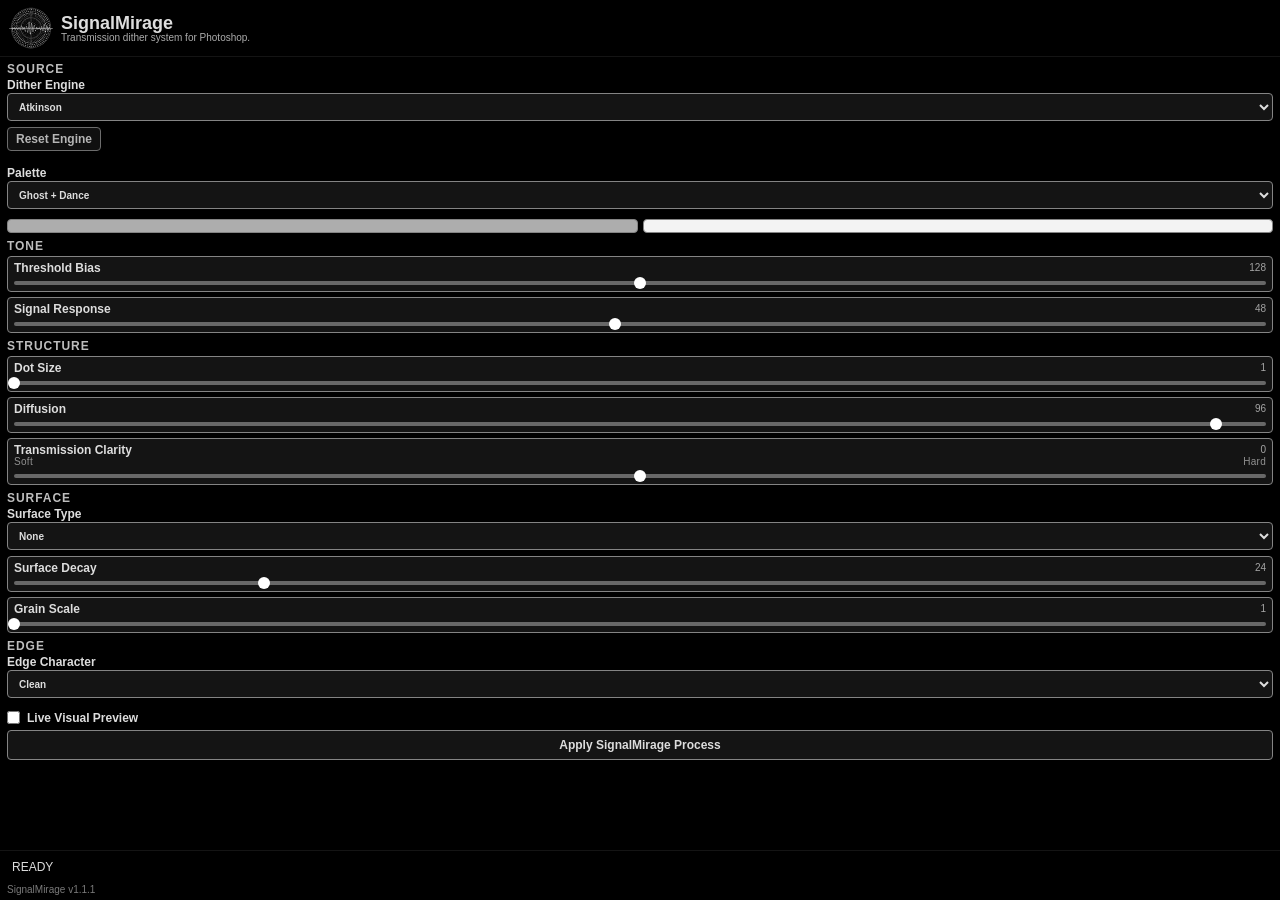
==== plugin/index.html @ d4962bc9 "update plugin folder and SignalMirage v1.1.1" ====
<!DOCTYPE html>
<html>
<head>
<meta charset="UTF-8">
<title>SignalMirage v1.1.1</title>
<link rel="stylesheet" href="style.css">
</head>
<body>
<div class="app">
<header class="app-header compact-header">
<img src="logo-84.png" width="52" height="52" alt="SignalMirage"/>
<div>
<h1>SignalMirage</h1>
<p>Transmission dither system for Photoshop.</p>
</div>
</header>
<main>

<section class="compact-section">
<h2>Source</h2>
<label for="engine">Dither Engine</label>
<select id="engine">
<option value="atkinson">Atkinson</option>
<option value="floyd">Floyd-Steinberg</option>
<option value="threshold">Threshold</option>
<option value="drift">Printer-Drift</option>
</select>
<button id="resetEngine" class="miniButton" type="button">Reset Engine</button>

<label for="palette">Palette</label>
<select id="palette"></select>
<div class="palettePreview" id="palettePreview">
<span></span><span></span><span></span><span></span>
</div>
</section>

<section class="compact-section">
<h2>Tone</h2>
<div class="control compact-control">
<div class="controlBody">
<div class="controlTop"><label for="threshold">Threshold Bias</label><div class="value" id="thresholdValue">128</div></div>
<input type="range" id="threshold" min="1" max="255" value="128">
</div>
</div>
<div class="control compact-control">
<div class="controlBody">
<div class="controlTop"><label for="signalResponse">Signal Response</label><div class="value" id="signalResponseValue">48</div></div>
<input type="range" id="signalResponse" min="0" max="100" value="48">
</div>
</div>
</section>

<section class="compact-section">
<h2>Structure</h2>
<div class="control compact-control">
<div class="controlBody">
<div class="controlTop"><label for="dotSize">Dot Size</label><div class="value" id="dotSizeValue">1</div></div>
<input type="range" id="dotSize" min="1" max="10" value="1">
</div>
</div>
<div class="control compact-control">
<div class="controlBody">
<div class="controlTop"><label for="diffusion">Diffusion</label><div class="value" id="diffusionValue">96</div></div>
<input type="range" id="diffusion" min="0" max="100" value="96">
</div>
</div>
<div class="control compact-control">
<div class="controlBody">
<div class="controlTop"><label for="transmissionClarity">Transmission Clarity</label><div class="value" id="transmissionClarityValue">0</div></div>
<div class="clarity-labels"><span>Soft</span><span>Hard</span></div>
<input type="range" id="transmissionClarity" min="-100" max="100" value="0">
</div>
</div>
</section>

<section class="compact-section">
<h2>Surface</h2>
<label for="textureType">Surface Type</label>
<select id="textureType">
<option value="none">None</option>
<option value="xeroxGrit">Xerox Grit</option>
<option value="fixerResidue">Fixer Residue</option>
</select>
<div class="control compact-control">
<div class="controlBody">
<div class="controlTop"><label for="textureAmount">Surface Decay</label><div class="value" id="textureAmountValue">24</div></div>
<input type="range" id="textureAmount" min="0" max="120" value="24">
</div>
</div>
<div class="control compact-control">
<div class="controlBody">
<div class="controlTop"><label for="grainScale">Grain Scale</label><div class="value" id="grainScaleValue">1</div></div>
<input type="range" id="grainScale" min="1" max="10" value="1">
</div>
</div>
</section>

<section class="compact-section">
<h2>Edge</h2>
<label for="edgeCharacter">Edge Character</label>
<select id="edgeCharacter">
<option value="clean">Clean</option>
<option value="dryplate">Dry Plate</option>
<option value="melt">Toner Leak</option>
</select>
<div class="control compact-control" id="edgeStrengthControl">
<div class="controlBody">
<div class="controlTop"><label for="edgeStrength">Edge Strength</label><div class="value" id="edgeStrengthValue">48</div></div>
<input type="range" id="edgeStrength" min="0" max="100" value="48">
</div>
</div>
</section>

<section class="compact-section action-section">
<div class="previewToggleRow">
<label class="previewToggle">
<input type="checkbox" id="livePreview">
<span>Live Visual Preview</span>
</label>
</div>
<button id="applyEngine">Apply SignalMirage Process</button>
</section>

</main>
<footer>
<div id="status">READY</div>
<div class="version">SignalMirage v1.1.1</div>
</footer>
</div>
<script src="main.js"></script>
</body>
</html>
---- plugin/style.css ----
:root{
--bg:#000000;
--color-accent:#484848;
--color-highlight:#FCF9DD;
--color-dark:#141414;
--color-medium:#848484;
--color-light:#DDDDDD;
}

*{
box-sizing:border-box;
margin-block-start:0;
margin-block-end:0;
padding-block-start:0;
padding-block-end:0;
}

html,body{
height:100%;
margin:0;
padding:0;
background:var(--bg);
color:var(--color-light);
font-family:Gotham,"Helvetica Neue",Helvetica,Arial,"sans-serif";
font-size:14px;
line-height:1.1;
text-rendering:optimizeLegibility;
overflow:hidden;
}

.app{
height:100vh;
display:flex;
flex-direction:column;
}

.compact-header{
display:flex;
flex-direction:row;
align-items:center;
gap:8px;
padding:6px 9px;
border-bottom:1px solid var(--color-dark);
flex:0 0 auto;
}

.compact-header img{
width:44px;
height:44px;
opacity:1.0;
}

header h1{
margin:0;
padding:0;
font-size:18px;
line-height:1;
}

header p{
margin:1px 0 0 0;
padding:0;
font-size:10px;
opacity:.78;
line-height:1;
}

main{
flex:1 1 auto;
overflow-y:auto;
padding:6px 7px !important;
gap:0 !important;
}

footer{
padding:5px 7px;
border-top:1px solid var(--color-dark);
flex:0 0 auto;
}

section,
.compact-section{
border-top:0 !important;
padding:0 !important;
margin:0 0 7px 0 !important;
}

section:first-child,
.compact-section:first-child{
margin-top:0 !important;
}

h2{
font-size:12px !important;
letter-spacing:.08em;
text-transform:uppercase;
color:var(--color-light);
margin:0 0 4px 0 !important;
padding:0 !important;
line-height:1 !important;
opacity:.86;
}

label{
font-size:12px;
font-weight:bold;
display:block;
color:var(--color-light);
margin:0 0 2px 0 !important;
padding:0 !important;
line-height:1 !important;
}

select{
width:100%;
box-sizing:border-box;
height:28px;
padding:0 7px;
background:var(--color-dark);
color:var(--color-light);
border:1px solid var(--color-medium);
border-radius:4px;
margin:0 0 6px 0 !important;
cursor:pointer;
font-weight:bold;
font-size:10px;
line-height:23px;
outline:none;
}

select option{
background:var(--color-accent);
color:var(--color-light);
}

.palettePreview{
display:flex;
gap:5px;
margin:4px 0 0 0 !important;
padding:0 !important;
}

.palettePreview span{
height:14px;
flex:1;
border:1px solid var(--color-medium);
border-radius:4px;
}

.control,
.compact-control{
padding:5px 6px !important;
margin:0 0 5px 0 !important;
background:var(--color-dark);
border:1px solid var(--color-medium);
border-radius:4px;
}

.controlBody{
width:100%;
margin:0;
padding:0;
}

.controlTop{
display:flex;
justify-content:space-between;
align-items:center;
gap:7px;
margin:0 0 1px 0 !important;
padding:0 !important;
line-height:1;
}

.controlTop label{
margin:0 !important;
padding:0 !important;
line-height:1 !important;
}

input[type=range]{
display:none;
}

.custom-slider-track{
width:100%;
height:4px;
background:#686868;
border-radius:5px;
position:relative;
margin:7px 0 1px 0 !important;
padding:0 !important;
cursor:pointer;
touch-action:none;
}

.custom-slider-thumb{
position:absolute;
top:50%;
width:12px;
height:12px;
background:#ffffff;
border-radius:50%;
transform:translate(-50%,-50%);
pointer-events:none;
}

.value{
font-size:10px;
opacity:.72;
margin:0;
padding:0;
min-width:28px;
text-align:right;
line-height:1;
}

.clarity-labels{
display:flex;
justify-content:space-between;
font-size:10px;
opacity:.62;
margin:0 0 1px 0 !important;
padding:0 !important;
letter-spacing:.03em;
line-height:1;
}

.previewToggleRow{
padding:0 0 4px 0 !important;
margin:0 !important;
}

.previewToggle{
display:flex;
align-items:center;
gap:7px;
font-size:12px;
font-weight:bold;
color:var(--color-light);
cursor:pointer;
margin:0 !important;
padding:0 !important;
line-height:1;
}

.previewToggle input{
display:inline-block;
accent-color:#ffffff;
cursor:pointer;
margin:0;
}

button{
width:100%;
padding:8px;
background:var(--color-dark);
color:var(--color-light);

border:1px solid var(--color-medium);
border-radius:4px;
font-weight:bold;
font-size:12px;
margin:2px 0 0 0 !important;
cursor:pointer;
line-height:1;
}

button:hover{
background:var(--color-accent);
}

.miniButton{
width:auto;
padding:5px 8px;
font-size:12px;
line-height:1;
margin:0 0 16px 0!important;;
opacity:.82;
}

.miniButton:hover{
opacity:1;
}

#status{
background:var(--bg);
padding:5px;
border-radius:4px;
font-size:12px;
line-height:1.1;
white-space:pre-wrap;
min-height:25px;
max-height:62px;
overflow:auto;
}

.version{
font-size:10px;
opacity:.55;
margin-top:4px;
line-height:1;
}

#edgeStrengthControl.is-hidden{
display:none;
}
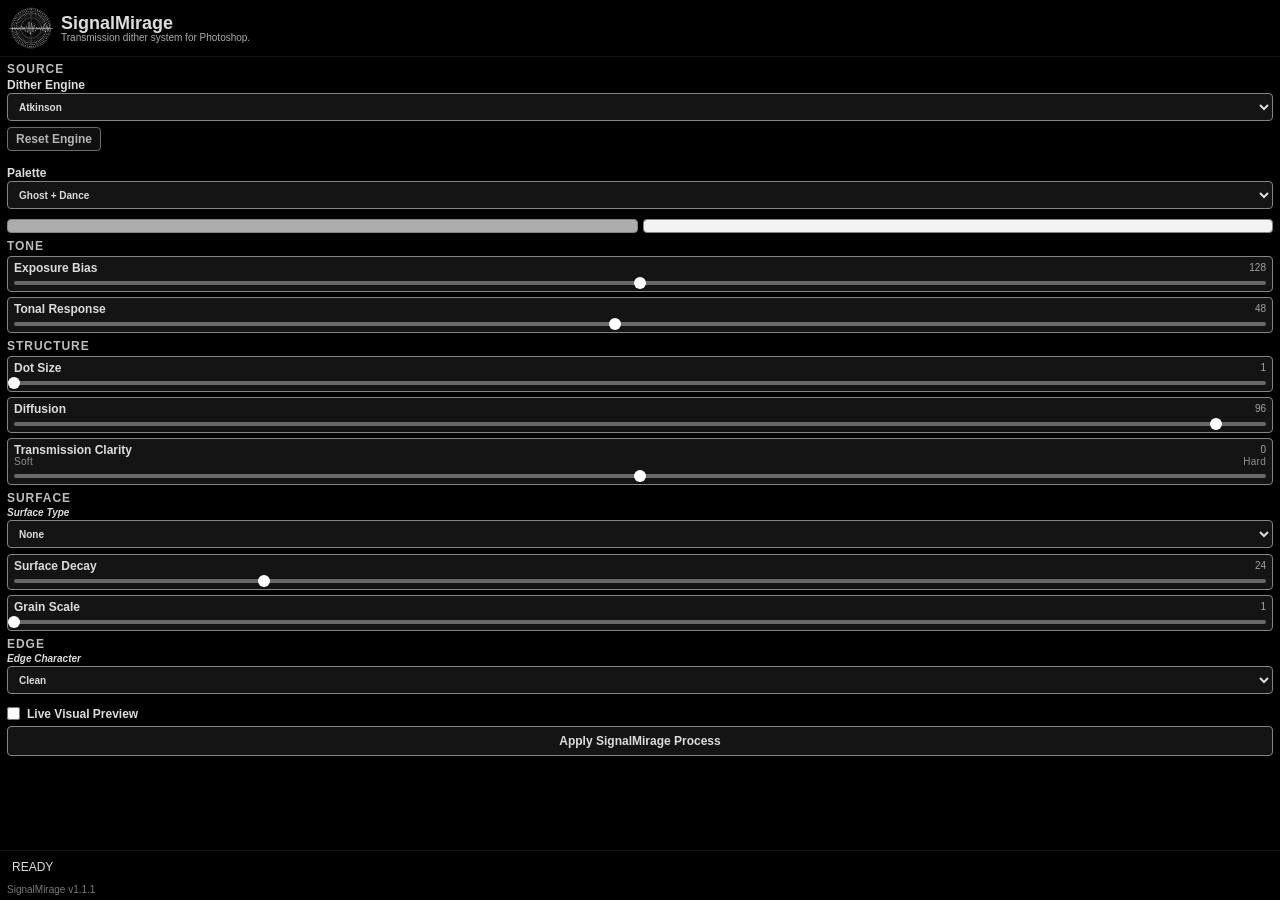
==== commit c3022a06: "update on control names" ====
--- a/plugin/index.html
+++ b/plugin/index.html
@@ -38,13 +38,13 @@
 <h2>Tone</h2>
 <div class="control compact-control">
 <div class="controlBody">
-<div class="controlTop"><label for="threshold">Threshold Bias</label><div class="value" id="thresholdValue">128</div></div>
+<div class="controlTop"><label for="threshold">Exposure Bias</label><div class="value" id="thresholdValue">128</div></div>
 <input type="range" id="threshold" min="1" max="255" value="128">
 </div>
 </div>
 <div class="control compact-control">
 <div class="controlBody">
-<div class="controlTop"><label for="signalResponse">Signal Response</label><div class="value" id="signalResponseValue">48</div></div>
+<div class="controlTop"><label for="signalResponse">Tonal Response</label><div class="value" id="signalResponseValue">48</div></div>
 <input type="range" id="signalResponse" min="0" max="100" value="48">
 </div>
 </div>
@@ -75,7 +75,7 @@
 
 <section class="compact-section">
 <h2>Surface</h2>
-<label for="textureType">Surface Type</label>
+<label class="italic" for="textureType">Surface Type</label>
 <select id="textureType">
 <option value="none">None</option>
 <option value="xeroxGrit">Xerox Grit</option>
@@ -97,7 +97,7 @@
 
 <section class="compact-section">
 <h2>Edge</h2>
-<label for="edgeCharacter">Edge Character</label>
+<label class="italic" for="edgeCharacter">Edge Character</label>
 <select id="edgeCharacter">
 <option value="clean">Clean</option>
 <option value="dryplate">Dry Plate</option>
--- a/plugin/style.css
+++ b/plugin/style.css
@@ -110,6 +110,10 @@
 padding:0 !important;
 line-height:1 !important;
 }
+
+.italic{ font-style:italic;font-size:10px;}
+
+
 
 select{
 width:100%;
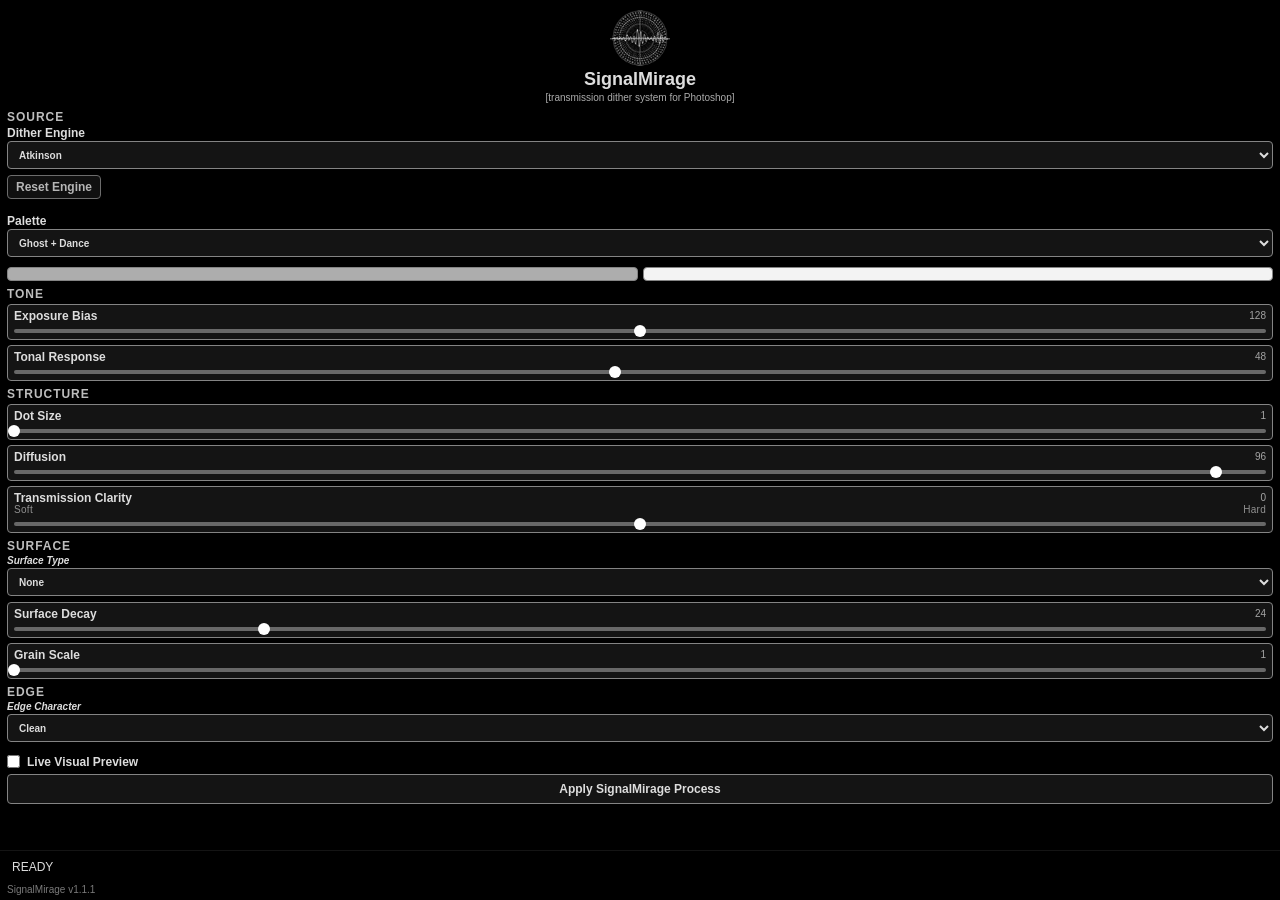
==== commit 652730a2: "updated signalmirage banner" ====
--- a/plugin/index.html
+++ b/plugin/index.html
@@ -7,13 +7,13 @@
 </head>
 <body>
 <div class="app">
-<header class="app-header compact-header">
-<img src="logo-84.png" width="52" height="52" alt="SignalMirage"/>
-<div>
+
+<header class="app-header">
+<img src="logo-84.png" width="60" height="60" class="logo" alt="SignalScreen Logo">
 <h1>SignalMirage</h1>
-<p>Transmission dither system for Photoshop.</p>
-</div>
-</header>
+<p>[transmission dither system for Photoshop]</p>
+</header>  
+  
 <main>
 
 <section class="compact-section">
@@ -22,8 +22,9 @@
 <select id="engine">
 <option value="atkinson">Atkinson</option>
 <option value="floyd">Floyd-Steinberg</option>
+<option value="drift">Printer-Drift</option>
 <option value="threshold">Threshold</option>
-<option value="drift">Printer-Drift</option>
+
 </select>
 <button id="resetEngine" class="miniButton" type="button">Reset Engine</button>
 
--- a/plugin/style.css
+++ b/plugin/style.css
@@ -34,24 +34,17 @@
 flex-direction:column;
 }
 
-.compact-header{
-display:flex;
-flex-direction:row;
+.app-header{
+display:flex;
+flex-direction:column;
 align-items:center;
-gap:8px;
-padding:6px 9px;
-border-bottom:1px solid var(--color-dark);
-flex:0 0 auto;
-}
-
-.compact-header img{
-width:44px;
-height:44px;
-opacity:1.0;
+justify-content:center;
+padding:8px 0 2px 0;
+gap:2px;
 }
 
 header h1{
-margin:0;
+margin:0 0 2px 0;
 padding:0;
 font-size:18px;
 line-height:1;
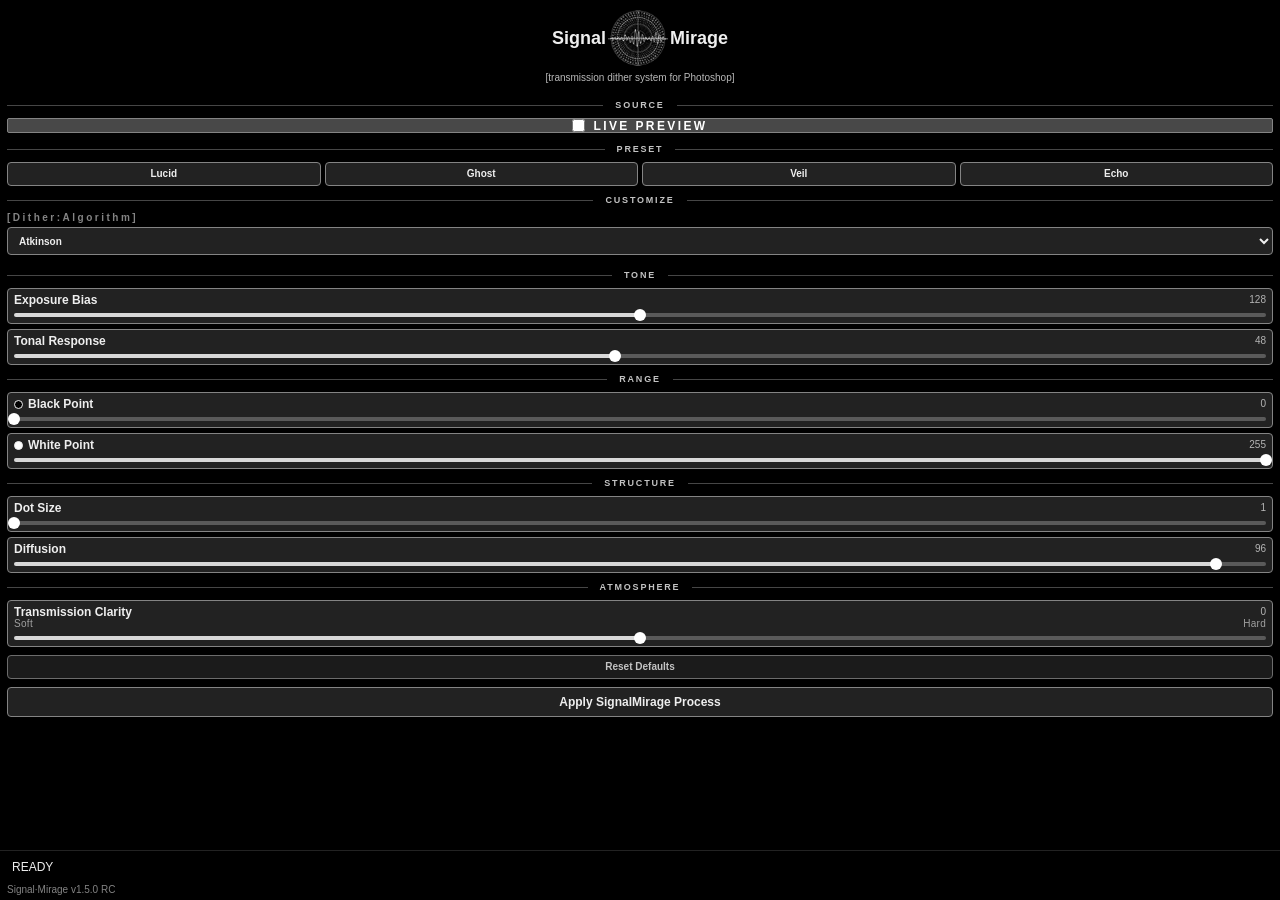
==== commit b0cad4de: "v-1.5" ====
--- a/plugin/index.html
+++ b/plugin/index.html
@@ -2,37 +2,46 @@
 <html>
 <head>
 <meta charset="UTF-8">
-<title>SignalMirage v1.1.1</title>
+<title>SignalMirage v1.5.0 RC</title>
 <link rel="stylesheet" href="style.css">
 </head>
 <body>
 <div class="app">
 
 <header class="app-header">
-<img src="logo-84.png" width="60" height="60" class="logo" alt="SignalScreen Logo">
-<h1>SignalMirage</h1>
+<h1>Signal<img src="logo-84.png" width="60" height="60" class="logo" alt="SignalMirage Logo">Mirage</h1>
 <p>[transmission dither system for Photoshop]</p>
-</header>  
-  
+</header>
+
 <main>
 
 <section class="compact-section">
 <h2>Source</h2>
-<label for="engine">Dither Engine</label>
+<div class="previewToggleRow topPreviewToggleRow">
+<label class="previewToggle">
+<input type="checkbox" id="livePreview">
+<span>LIVE Preview</span>
+</label>
+</div>
+</section>
+
+<section class="compact-section">
+<h2>Preset</h2>
+<div class="presetRow" id="presetRow">
+<div class="presetButton" data-preset="clean" role="button" tabindex="0">Lucid</div>
+<div class="presetButton" data-preset="ghost" role="button" tabindex="0">Ghost</div>
+<div class="presetButton" data-preset="veil" role="button" tabindex="0">Veil</div>
+<div class="presetButton" data-preset="echo" role="button" tabindex="0">Echo</div>
+</div>
+</section>
+
+<section class="compact-section">
+<h2>Customize</h2>
+<label class="text-wide" for="engine">[Dither:Algorithm]</label>
 <select id="engine">
 <option value="atkinson">Atkinson</option>
 <option value="floyd">Floyd-Steinberg</option>
-<option value="drift">Printer-Drift</option>
-<option value="threshold">Threshold</option>
-
 </select>
-<button id="resetEngine" class="miniButton" type="button">Reset Engine</button>
-
-<label for="palette">Palette</label>
-<select id="palette"></select>
-<div class="palettePreview" id="palettePreview">
-<span></span><span></span><span></span><span></span>
-</div>
 </section>
 
 <section class="compact-section">
@@ -51,12 +60,28 @@
 </div>
 </section>
 
+<section class="compact-section range-section">
+<h2>Range</h2>
+<div class="control compact-control">
+<div class="controlBody">
+<div class="controlTop"><label for="blackPoint"><span class="pointIcon pointBlack"></span>Black Point</label><div class="value" id="blackPointValue">0</div></div>
+<input type="range" id="blackPoint" min="0" max="250" value="0">
+</div>
+</div>
+<div class="control compact-control">
+<div class="controlBody">
+<div class="controlTop"><label for="whitePoint"><span class="pointIcon pointWhite"></span>White Point</label><div class="value" id="whitePointValue">255</div></div>
+<input type="range" id="whitePoint" min="5" max="255" value="255">
+</div>
+</div>
+</section>
+
 <section class="compact-section">
 <h2>Structure</h2>
 <div class="control compact-control">
 <div class="controlBody">
 <div class="controlTop"><label for="dotSize">Dot Size</label><div class="value" id="dotSizeValue">1</div></div>
-<input type="range" id="dotSize" min="1" max="10" value="1">
+<input type="range" id="dotSize" min="1" max="2" value="1">
 </div>
 </div>
 <div class="control compact-control">
@@ -65,6 +90,10 @@
 <input type="range" id="diffusion" min="0" max="100" value="96">
 </div>
 </div>
+</section>
+
+<section class="compact-section">
+<h2>Atmosphere</h2>
 <div class="control compact-control">
 <div class="controlBody">
 <div class="controlTop"><label for="transmissionClarity">Transmission Clarity</label><div class="value" id="transmissionClarityValue">0</div></div>
@@ -74,58 +103,15 @@
 </div>
 </section>
 
-<section class="compact-section">
-<h2>Surface</h2>
-<label class="italic" for="textureType">Surface Type</label>
-<select id="textureType">
-<option value="none">None</option>
-<option value="xeroxGrit">Xerox Grit</option>
-<option value="fixerResidue">Fixer Residue</option>
-</select>
-<div class="control compact-control">
-<div class="controlBody">
-<div class="controlTop"><label for="textureAmount">Surface Decay</label><div class="value" id="textureAmountValue">24</div></div>
-<input type="range" id="textureAmount" min="0" max="120" value="24">
-</div>
-</div>
-<div class="control compact-control">
-<div class="controlBody">
-<div class="controlTop"><label for="grainScale">Grain Scale</label><div class="value" id="grainScaleValue">1</div></div>
-<input type="range" id="grainScale" min="1" max="10" value="1">
-</div>
-</div>
-</section>
-
-<section class="compact-section">
-<h2>Edge</h2>
-<label class="italic" for="edgeCharacter">Edge Character</label>
-<select id="edgeCharacter">
-<option value="clean">Clean</option>
-<option value="dryplate">Dry Plate</option>
-<option value="melt">Toner Leak</option>
-</select>
-<div class="control compact-control" id="edgeStrengthControl">
-<div class="controlBody">
-<div class="controlTop"><label for="edgeStrength">Edge Strength</label><div class="value" id="edgeStrengthValue">48</div></div>
-<input type="range" id="edgeStrength" min="0" max="100" value="48">
-</div>
-</div>
-</section>
-
 <section class="compact-section action-section">
-<div class="previewToggleRow">
-<label class="previewToggle">
-<input type="checkbox" id="livePreview">
-<span>Live Visual Preview</span>
-</label>
-</div>
+<button id="resetEngine" class="miniButton" type="button">Reset Defaults</button>
 <button id="applyEngine">Apply SignalMirage Process</button>
 </section>
 
 </main>
 <footer>
 <div id="status">READY</div>
-<div class="version">SignalMirage v1.1.1</div>
+<div class="version">Signal&middot;Mirage v1.5.0 RC</div>
 </footer>
 </div>
 <script src="main.js"></script>
--- a/plugin/style.css
+++ b/plugin/style.css
@@ -1,10 +1,10 @@
 :root{
 --bg:#000000;
 --color-accent:#484848;
---color-highlight:#FCF9DD;
---color-dark:#141414;
+--color-highlight:#FFFFFF;
+--color-dark:#222;
 --color-medium:#848484;
---color-light:#DDDDDD;
+--color-light:#EEEEEE;
 }
 
 *{
@@ -48,6 +48,16 @@
 padding:0;
 font-size:18px;
 line-height:1;
+display:flex;
+align-items:center;
+justify-content:center;
+gap:0;
+}
+
+.logo{
+display:inline-block;
+vertical-align:middle;
+margin:0 2px;
 }
 
 header p{
@@ -84,14 +94,33 @@
 }
 
 h2{
-font-size:12px !important;
-letter-spacing:.08em;
+display:flex;
+align-items:center;
+text-align:center;
+font-size:9px !important;
+color:var(--color-light);
 text-transform:uppercase;
-color:var(--color-light);
-margin:0 0 4px 0 !important;
+letter-spacing:.2em;
+margin:10px 0 8px 0 !important;
 padding:0 !important;
 line-height:1 !important;
-opacity:.86;
+opacity:.82;
+}
+
+h2::before,
+h2::after{
+content:"";
+flex:1;
+border-bottom:1px solid var(--color-medium);
+opacity:.65;
+}
+
+h2::before{
+margin-right:12px;
+}
+
+h2::after{
+margin-left:12px;
 }
 
 label{
@@ -104,9 +133,12 @@
 line-height:1 !important;
 }
 
-.italic{ font-style:italic;font-size:10px;}
-
-
+.text-wide{
+color:var(--color-medium) !important;
+font-size:10px !important;
+letter-spacing:.25em !important;
+margin:0 0 4px 0 !important;
+}
 
 select{
 width:100%;
@@ -130,18 +162,42 @@
 color:var(--color-light);
 }
 
-.palettePreview{
-display:flex;
-gap:5px;
-margin:4px 0 0 0 !important;
-padding:0 !important;
-}
-
-.palettePreview span{
-height:14px;
-flex:1;
-border:1px solid var(--color-medium);
-border-radius:4px;
+.presetRow{
+display:flex;
+flex-direction:row;
+width:100%;
+gap:4px;
+margin:0 0 7px 0 !important;
+padding:0 !important;
+}
+
+.presetButton{
+flex:1 1 0;
+min-width:0;
+height:24px;
+display:flex;
+align-items:center;
+justify-content:center;
+padding:0 2px;
+font-size:10px;
+line-height:1;
+margin:0 !important;
+border:1px solid var(--color-medium);
+background:var(--color-dark);
+color:var(--color-light);
+border-radius:4px;
+font-weight:bold;
+cursor:pointer;
+}
+
+.presetButton:hover{
+background:var(--color-accent);
+}
+
+.presetButton.is-active{
+background:var(--color-accent);
+border-color:var(--color-light);
+color:#ffffff;
 }
 
 .control,
@@ -182,7 +238,7 @@
 .custom-slider-track{
 width:100%;
 height:4px;
-background:#686868;
+background:linear-gradient(to right,#d8d8d8 0%,#d8d8d8 var(--fill,0%),#5a5a5a var(--fill,0%),#5a5a5a 100%);
 border-radius:5px;
 position:relative;
 margin:7px 0 1px 0 !important;
@@ -225,24 +281,41 @@
 
 .previewToggleRow{
 padding:0 0 4px 0 !important;
+}
+
+.topPreviewToggleRow{
+padding:0 !important;
 margin:0 !important;
+display:flex;
+justify-content:center;
 }
 
 .previewToggle{
 display:flex;
 align-items:center;
-gap:7px;
+justify-content:center;
+width:100%;
+gap:8px;
 font-size:12px;
-font-weight:bold;
-color:var(--color-light);
-cursor:pointer;
-margin:0 !important;
-padding:0 !important;
-line-height:1;
+text-transform:uppercase;
+letter-spacing:.2em;
+color:#ffffff !important;
+-webkit-text-fill-color:#ffffff !important;
+cursor:pointer;
+background:var(--color-accent);
+padding:6px 12px;
+border:1px solid var(--color-medium);
+border-radius:2px;
+}
+
+.previewToggle span,
+.previewToggle input,
+.previewToggle *{
+color:#ffffff !important;
+-webkit-text-fill-color:#ffffff !important;
 }
 
 .previewToggle input{
-display:inline-block;
 accent-color:#ffffff;
 cursor:pointer;
 margin:0;
@@ -253,7 +326,6 @@
 padding:8px;
 background:var(--color-dark);
 color:var(--color-light);
-
 border:1px solid var(--color-medium);
 border-radius:4px;
 font-weight:bold;
@@ -268,16 +340,39 @@
 }
 
 .miniButton{
-width:auto;
-padding:5px 8px;
-font-size:12px;
-line-height:1;
-margin:0 0 16px 0!important;;
+width:100%;
+padding:6px 8px;
+font-size:10px;
+line-height:1;
+margin:0 0 6px 0 !important;
 opacity:.82;
 }
 
 .miniButton:hover{
 opacity:1;
+}
+
+.pointIcon{
+width:9px;
+height:9px;
+border-radius:50%;
+display:inline-block;
+margin-right:5px;
+vertical-align:-1px;
+}
+
+.pointBlack{
+background:#000000;
+border:1px solid var(--color-light);
+}
+
+.pointWhite{
+background:#ffffff;
+border:1px solid var(--color-light);
+}
+
+.action-section{
+margin-top:8px !important;
 }
 
 #status{
@@ -298,7 +393,3 @@
 margin-top:4px;
 line-height:1;
 }
-
-#edgeStrengthControl.is-hidden{
-display:none;
-}
